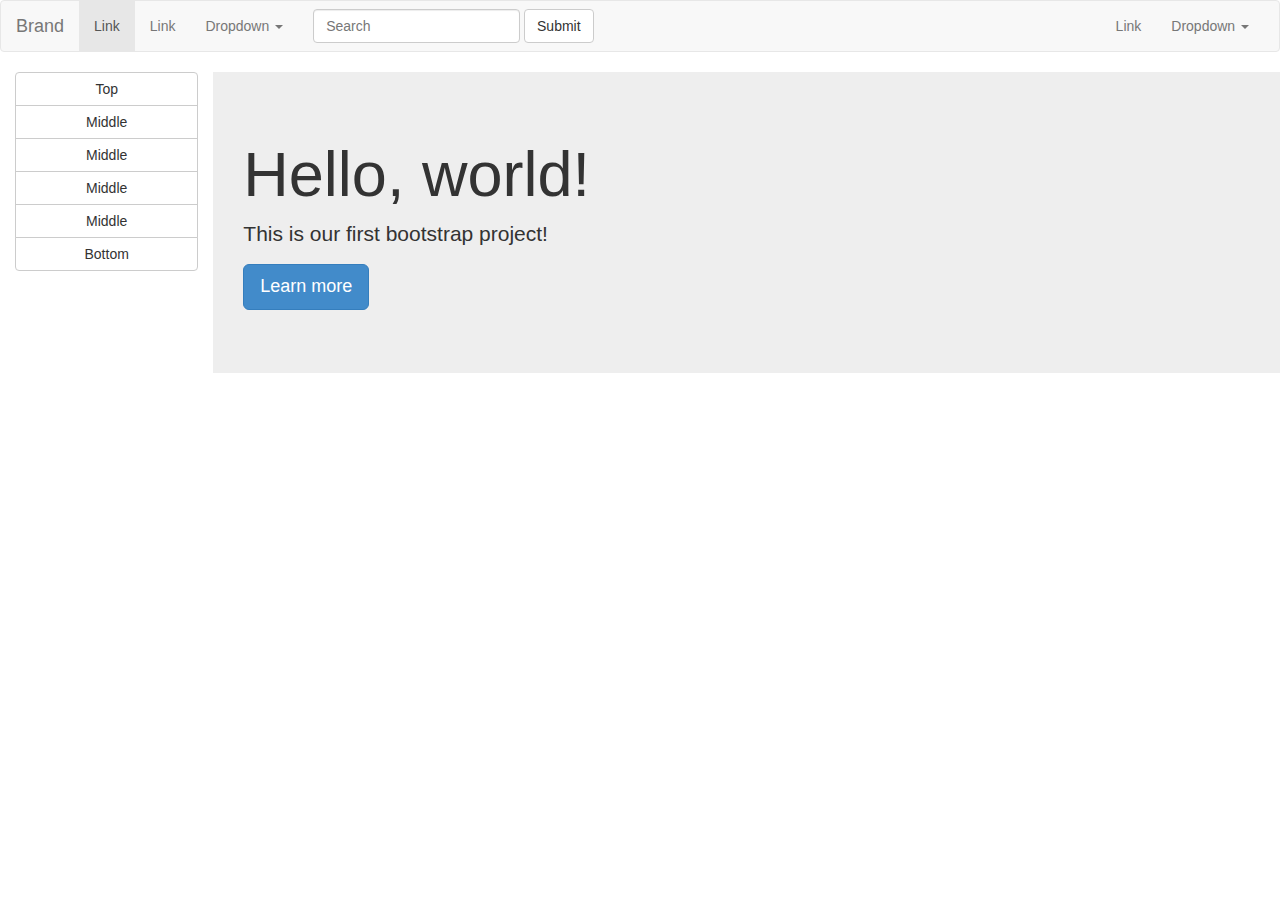
==== index.html @ e4f68299 "added bootstrap framework" ====
<!DOCTYPE html>
<html lang="en">
  <head>
    <meta charset="utf-8">
    <meta http-equiv="X-UA-Compatible" content="IE=edge">
    <meta name="viewport" content="width=device-width, initial-scale=1">
    <title>Bootstrap 101 Template</title>

    <!-- Bootstrap -->
    <link href="css/bootstrap.min.css" rel="stylesheet">
    <link href="css/custom.css" rel="stylesheet">


    <!-- HTML5 Shim and Respond.js IE8 support of HTML5 elements and media queries -->
    <!-- WARNING: Respond.js doesn't work if you view the page via file:// -->
    <!--[if lt IE 9]>
      <script src="https://oss.maxcdn.com/html5shiv/3.7.2/html5shiv.min.js"></script>
      <script src="https://oss.maxcdn.com/respond/1.4.2/respond.min.js"></script>
    <![endif]-->
  </head>
  <body>
<nav class="navbar navbar-default" role="navigation">
  <div class="container-fluid">
    <!-- Brand and toggle get grouped for better mobile display -->
    <div class="navbar-header">
      <button type="button" class="navbar-toggle" data-toggle="collapse" data-target="#bs-example-navbar-collapse-1">
        <span class="sr-only">Toggle navigation</span>
        <span class="icon-bar"></span>
        <span class="icon-bar"></span>
        <span class="icon-bar"></span>
      </button>
      <a class="navbar-brand" href="#">Brand</a>
    </div>

    <!-- Collect the nav links, forms, and other content for toggling -->
    <div class="collapse navbar-collapse" id="bs-example-navbar-collapse-1">
      <ul class="nav navbar-nav">
        <li class="active"><a href="#">Link</a></li>
        <li><a href="#">Link</a></li>
        <li class="dropdown">
          <a href="#" class="dropdown-toggle" data-toggle="dropdown">Dropdown <span class="caret"></span></a>
          <ul class="dropdown-menu" role="menu">
            <li><a href="#">Action</a></li>
            <li><a href="#">Another action</a></li>
            <li><a href="#">Something else here</a></li>
            <li class="divider"></li>
            <li><a href="#">Separated link</a></li>
            <li class="divider"></li>
            <li><a href="#">One more separated link</a></li>
          </ul>
        </li>
      </ul>
      <form class="navbar-form navbar-left" role="search">
        <div class="form-group">
          <input type="text" class="form-control" placeholder="Search">
        </div>
        <button type="submit" class="btn btn-default">Submit</button>
      </form>
      <ul class="nav navbar-nav navbar-right">
        <li><a href="#">Link</a></li>
        <li class="dropdown">
          <a href="#" class="dropdown-toggle" data-toggle="dropdown">Dropdown <span class="caret"></span></a>
          <ul class="dropdown-menu" role="menu">
            <li><a href="#">Action</a></li>
            <li><a href="#">Another action</a></li>
            <li><a href="#">Something else here</a></li>
            <li class="divider"></li>
            <li><a href="#">Separated link</a></li>
          </ul>
        </li>
      </ul>
    </div><!-- /.navbar-collapse -->
  </div><!-- /.container-fluid -->
</nav>
<div class="btn-group-vertical col-xs-12 col-sm-2 pull-left hidden-xs">
  <button type="button" class="btn btn-default">Top</button>
  <button type="button" class="btn btn-default">Middle</button>
  <button type="button" class="btn btn-default">Middle</button>
  <button type="button" class="btn btn-default">Middle</button>
  <button type="button" class="btn btn-default">Middle</button>  
  <button type="button" class="btn btn-default">Bottom</button>
</div>
<div class="jumbotron col-sm-10">
  <h1>Hello, world!</h1>
  <p>This is our first bootstrap project!</p>
  <p><a class="btn btn-primary btn-lg" role="button">Learn more</a></p>
</div>

<div class="btn-group-vertical col-xs-12 col-sm-2 pull-left visible-xs">
  <button type="button" class="btn btn-default">Top</button>
  <button type="button" class="btn btn-default">Middle</button>
  <button type="button" class="btn btn-default">Middle</button>
  <button type="button" class="btn btn-default">Middle</button>
  <button type="button" class="btn btn-default">Middle</button>  
  <button type="button" class="btn btn-default">Bottom</button>
</div>
    <!-- jQuery (necessary for Bootstrap's JavaScript plugins) -->
    <script src="https://ajax.googleapis.com/ajax/libs/jquery/1.11.1/jquery.min.js"></script>
    <!-- Include all compiled plugins (below), or include individual files as needed -->
    <script src="js/bootstrap.min.js"></script>
  </body>
</html>
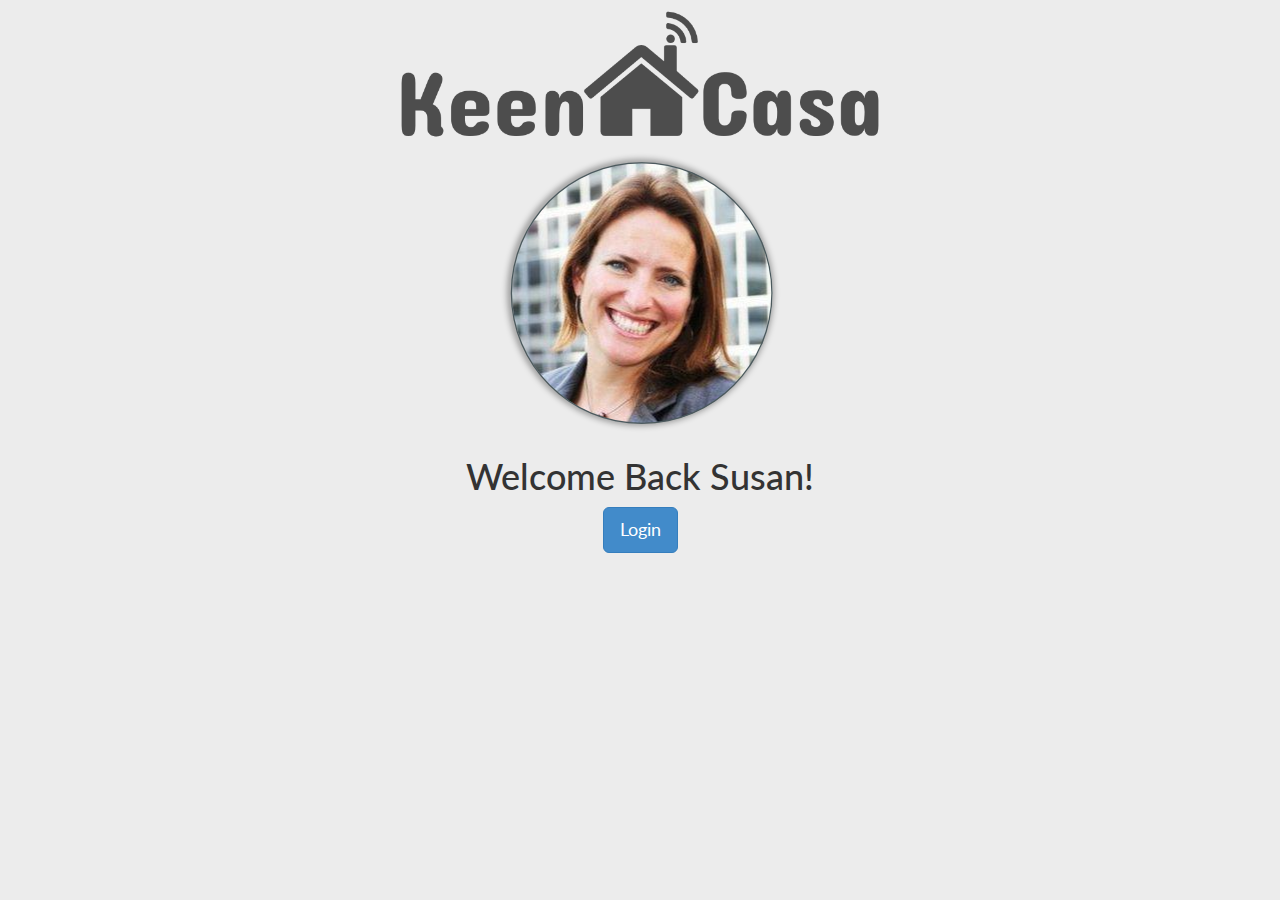
==== commit 9f2e7d85: "added landing" ====
--- a/index.html
+++ b/index.html
@@ -3,13 +3,25 @@
   <head>
     <meta charset="utf-8">
     <meta http-equiv="X-UA-Compatible" content="IE=edge">
-    <meta name="viewport" content="width=device-width, initial-scale=1">
-    <title>Bootstrap 101 Template</title>
+    <meta name="viewport" content="width=device-width, initial-scale=1.0, maximum-scale=1.0, user-scalable=no"/>
+    <title>KeenCasa</title>
 
     <!-- Bootstrap -->
+   <link href="css/font-awesome.min.css" rel="stylesheet">
     <link href="css/bootstrap.min.css" rel="stylesheet">
     <link href="css/custom.css" rel="stylesheet">
-
+    <link href='http://fonts.googleapis.com/css?family=Lato:300,400,900' rel='stylesheet' type='text/css'>
+    <link href='http://fonts.googleapis.com/css?family=Concert+One' rel='stylesheet' type='text/css'>
+    <style>
+      .landing-wrapper{
+        text-align:center;
+      }
+      .landing-wrapper img{
+        display:inline-block;
+        width:100%;
+        max-width:289px;
+      }
+    </style>
 
     <!-- HTML5 Shim and Respond.js IE8 support of HTML5 elements and media queries -->
     <!-- WARNING: Respond.js doesn't work if you view the page via file:// -->
@@ -19,84 +31,20 @@
     <![endif]-->
   </head>
   <body>
-<nav class="navbar navbar-default" role="navigation">
-  <div class="container-fluid">
-    <!-- Brand and toggle get grouped for better mobile display -->
-    <div class="navbar-header">
-      <button type="button" class="navbar-toggle" data-toggle="collapse" data-target="#bs-example-navbar-collapse-1">
-        <span class="sr-only">Toggle navigation</span>
-        <span class="icon-bar"></span>
-        <span class="icon-bar"></span>
-        <span class="icon-bar"></span>
-      </button>
-      <a class="navbar-brand" href="#">Brand</a>
+    <div>
+
+    </div>
+    <div class="landing-wrapper">
+      <img src="images/logo-big.png" style="max-width:500px;"/>
+      <br/>
+      <img src="images/landing.png"/>
+      <h1>Welcome Back Susan!</h1>
+      <p><a class="btn btn-primary btn-lg" role="button" href="dashboard.html">Login</a></p>
     </div>
 
-    <!-- Collect the nav links, forms, and other content for toggling -->
-    <div class="collapse navbar-collapse" id="bs-example-navbar-collapse-1">
-      <ul class="nav navbar-nav">
-        <li class="active"><a href="#">Link</a></li>
-        <li><a href="#">Link</a></li>
-        <li class="dropdown">
-          <a href="#" class="dropdown-toggle" data-toggle="dropdown">Dropdown <span class="caret"></span></a>
-          <ul class="dropdown-menu" role="menu">
-            <li><a href="#">Action</a></li>
-            <li><a href="#">Another action</a></li>
-            <li><a href="#">Something else here</a></li>
-            <li class="divider"></li>
-            <li><a href="#">Separated link</a></li>
-            <li class="divider"></li>
-            <li><a href="#">One more separated link</a></li>
-          </ul>
-        </li>
-      </ul>
-      <form class="navbar-form navbar-left" role="search">
-        <div class="form-group">
-          <input type="text" class="form-control" placeholder="Search">
-        </div>
-        <button type="submit" class="btn btn-default">Submit</button>
-      </form>
-      <ul class="nav navbar-nav navbar-right">
-        <li><a href="#">Link</a></li>
-        <li class="dropdown">
-          <a href="#" class="dropdown-toggle" data-toggle="dropdown">Dropdown <span class="caret"></span></a>
-          <ul class="dropdown-menu" role="menu">
-            <li><a href="#">Action</a></li>
-            <li><a href="#">Another action</a></li>
-            <li><a href="#">Something else here</a></li>
-            <li class="divider"></li>
-            <li><a href="#">Separated link</a></li>
-          </ul>
-        </li>
-      </ul>
-    </div><!-- /.navbar-collapse -->
-  </div><!-- /.container-fluid -->
-</nav>
-<div class="btn-group-vertical col-xs-12 col-sm-2 pull-left hidden-xs">
-  <button type="button" class="btn btn-default">Top</button>
-  <button type="button" class="btn btn-default">Middle</button>
-  <button type="button" class="btn btn-default">Middle</button>
-  <button type="button" class="btn btn-default">Middle</button>
-  <button type="button" class="btn btn-default">Middle</button>  
-  <button type="button" class="btn btn-default">Bottom</button>
-</div>
-<div class="jumbotron col-sm-10">
-  <h1>Hello, world!</h1>
-  <p>This is our first bootstrap project!</p>
-  <p><a class="btn btn-primary btn-lg" role="button">Learn more</a></p>
-</div>
-
-<div class="btn-group-vertical col-xs-12 col-sm-2 pull-left visible-xs">
-  <button type="button" class="btn btn-default">Top</button>
-  <button type="button" class="btn btn-default">Middle</button>
-  <button type="button" class="btn btn-default">Middle</button>
-  <button type="button" class="btn btn-default">Middle</button>
-  <button type="button" class="btn btn-default">Middle</button>  
-  <button type="button" class="btn btn-default">Bottom</button>
-</div>
     <!-- jQuery (necessary for Bootstrap's JavaScript plugins) -->
     <script src="https://ajax.googleapis.com/ajax/libs/jquery/1.11.1/jquery.min.js"></script>
     <!-- Include all compiled plugins (below), or include individual files as needed -->
     <script src="js/bootstrap.min.js"></script>
   </body>
-</html>+</html>
--- a/css/custom.css
+++ b/css/custom.css
@@ -0,0 +1,75 @@
+.jumbotron h2 {
+	text-align: center;
+	font-family: 'Concert One', cursive;
+	font-size: 3em;
+	color: #615B37;
+}
+
+.jumbotron h1 {
+	text-align: center;
+	font-family: 'Concert One', cursive;
+	font-size: 5em;
+	color: #615B37;
+}
+.data-vis	{
+	border: 1px dotted #615B37;
+	width: 1010px;
+	height: 350px;
+	background-color: white;
+	margin-bottom: 10px;
+}
+
+.medium-alert {
+	color: orange;
+}
+
+.low-alert {
+	color: yellow;
+}
+
+.jumbotron {
+	background-image: url("../images/banner.png");
+	background-repeat: none;
+	height: 200px;
+	padding: 20px;
+}
+
+body {
+	font-family: lato;
+	background-color: #ECECEC;
+}
+
+.navbar {
+	margin-bottom: 0;
+}
+
+.navbar-brand {
+	font-family: 'Concert One', cursive;
+	font-size: 2em;
+	color: #615B37;
+	padding-top: 0
+}
+
+.btn-group-vertical, .list-group {
+	border-radius: 50px;
+}
+
+tr.success td {
+	font-weight: bold;
+}
+
+.fa-arrow-circle {
+	color: #615B37;
+}
+
+table {
+	background-color: white;
+	margin-top: -130px;
+}
+
+.primary {
+	background: #615B37;
+	color: white;
+}
+
+
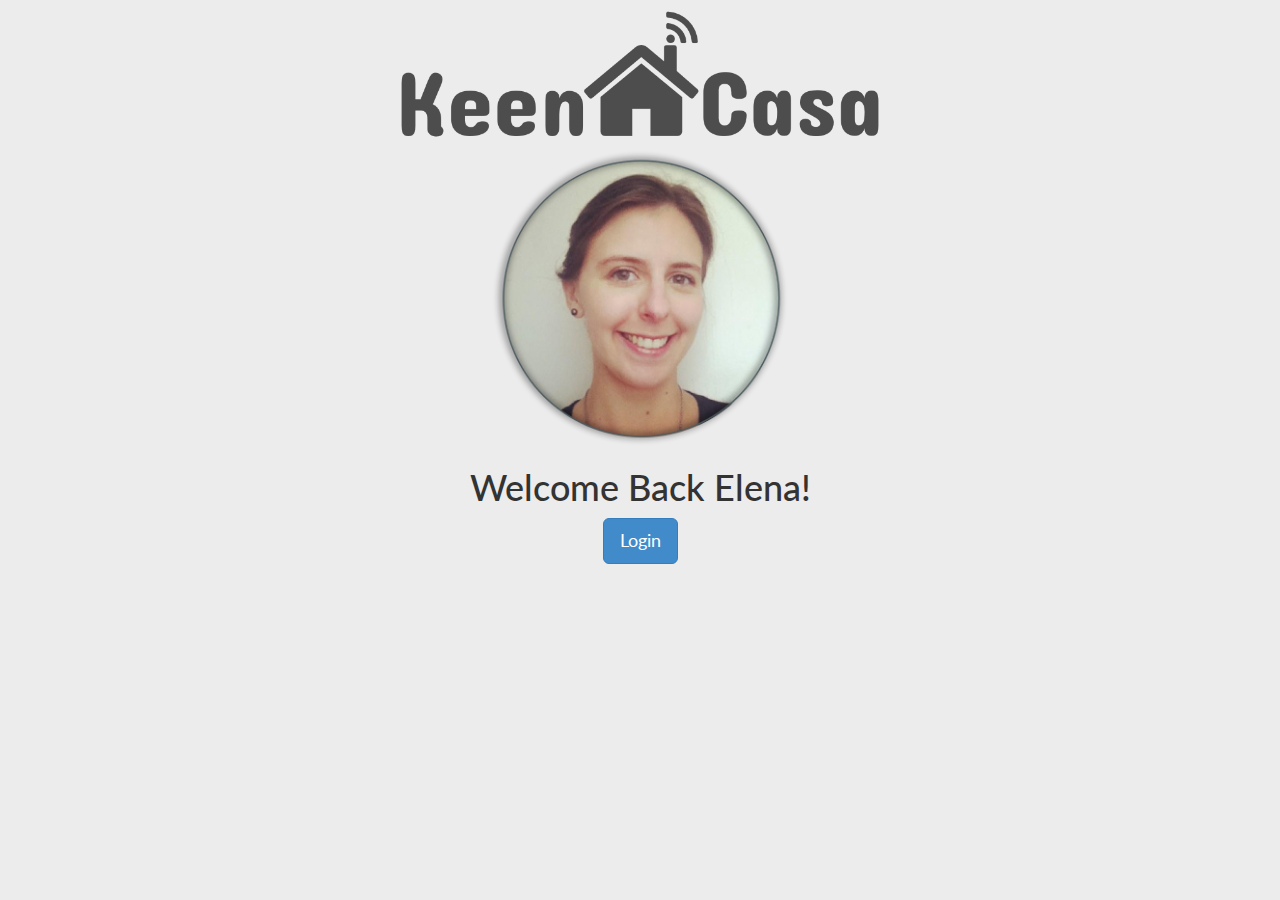
==== commit c95e47ae: "update profile picture to Elena" ====
--- a/index.html
+++ b/index.html
@@ -19,7 +19,7 @@
       .landing-wrapper img{
         display:inline-block;
         width:100%;
-        max-width:289px;
+        max-width:300px;
       }
     </style>
 
@@ -38,7 +38,7 @@
       <img src="images/logo-big.png" style="max-width:500px;"/>
       <br/>
       <img src="images/landing.png"/>
-      <h1>Welcome Back Susan!</h1>
+      <h1>Welcome Back Elena!</h1>
       <p><a class="btn btn-primary btn-lg" role="button" href="dashboard.html">Login</a></p>
     </div>
 
